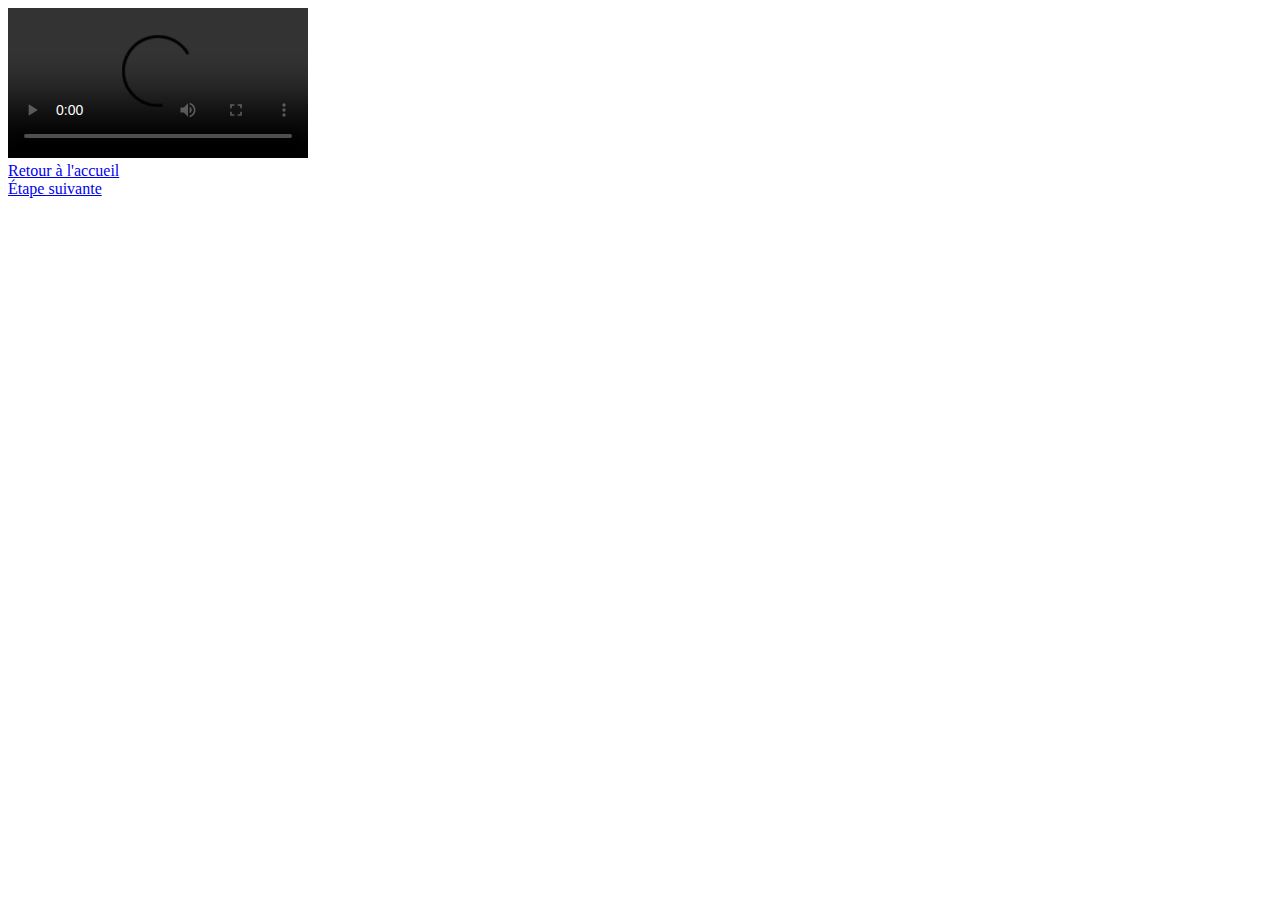
==== etape02.html @ 589ce3b1 "Premier commit" ====
<!DOCTYPE html>
<html lang="en" dir="ltr">
  <head>
    <meta charset="utf-8">
    <title></title>
  </head>
  <body>


    <video controls>
      <source src="bee-video02.mp4" type="video/mp4">
      <source src="bee-video02.webm" type="video/webm">
      <p>Your browser doesn't support HTML5 video. Here is
         a <a href="bee-video02.mp4">link to the video</a> instead.</p>
    </video>

    <li> <a href="index.html"> Retour à l'accueil </a> </li>
    <li> <a href="etape03.html"> Étape suivante </a> </li>
  
  </body>
</html>
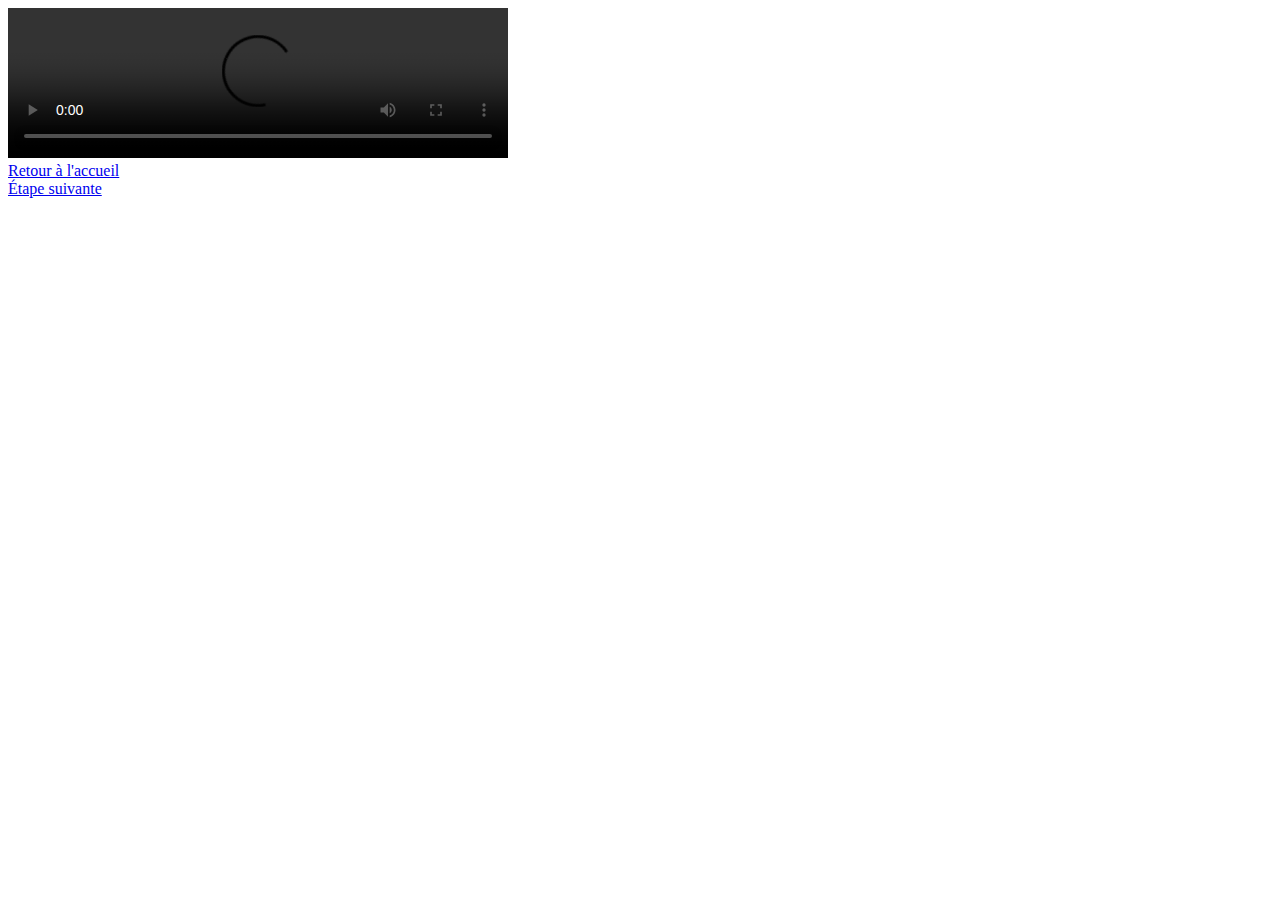
==== commit a08db09c: "page accueil avancée" ====
--- a/etape02.html
+++ b/etape02.html
@@ -7,7 +7,7 @@
   <body>
 
 
-    <video controls>
+    <video width="500"controls>
       <source src="bee-video02.mp4" type="video/mp4">
       <source src="bee-video02.webm" type="video/webm">
       <p>Your browser doesn't support HTML5 video. Here is
@@ -16,6 +16,6 @@
 
     <li> <a href="index.html"> Retour à l'accueil </a> </li>
     <li> <a href="etape03.html"> Étape suivante </a> </li>
-  
+
   </body>
 </html>
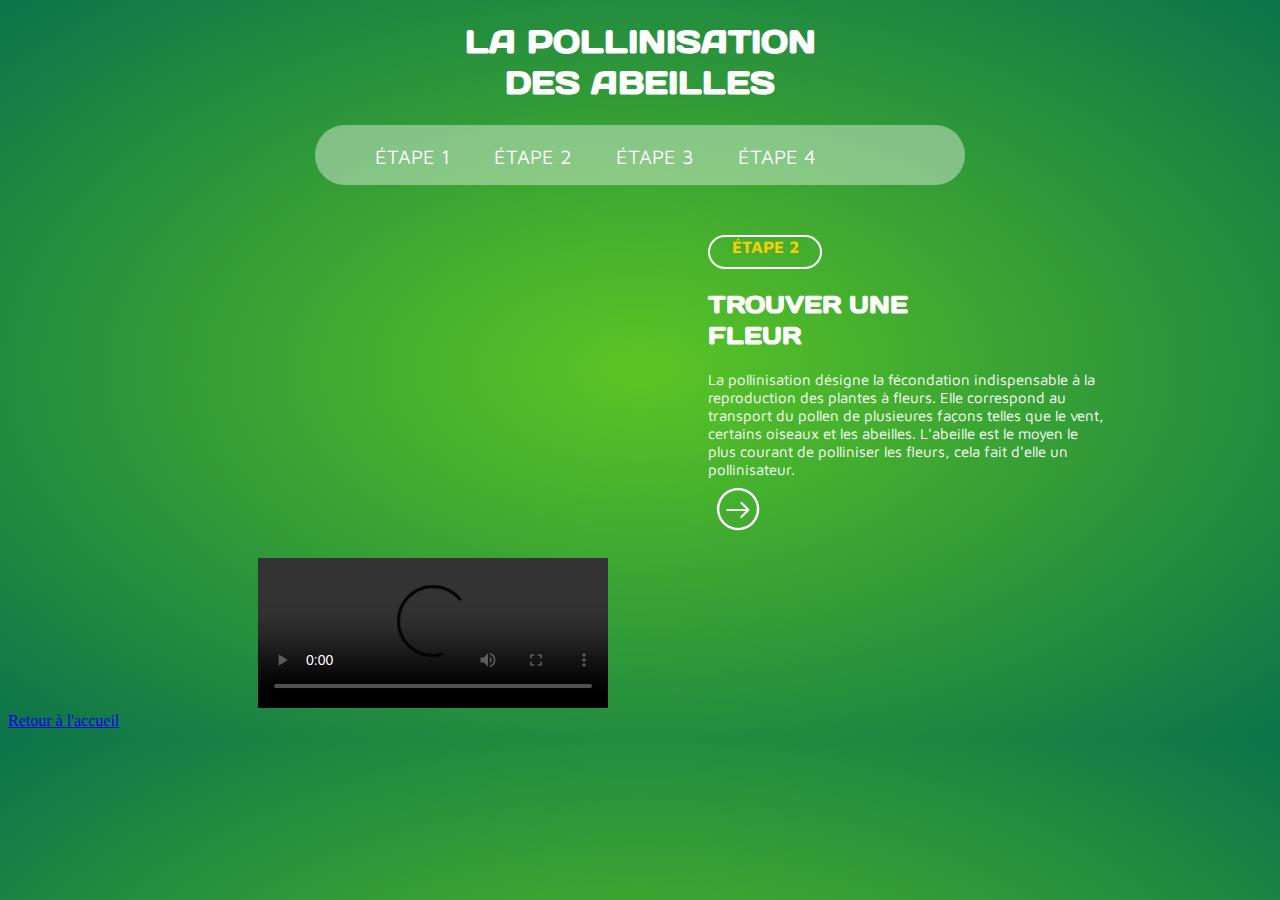
==== commit 6e64ffd8: "4 pages CSS créées" ====
--- a/etape02.html
+++ b/etape02.html
@@ -4,18 +4,60 @@
     <meta charset="utf-8">
     <title></title>
   </head>
+  <link rel="stylesheet" href="styles/etape02.css">
   <body>
 
 
-    <video width="500"controls>
-      <source src="bee-video02.mp4" type="video/mp4">
-      <source src="bee-video02.webm" type="video/webm">
-      <p>Your browser doesn't support HTML5 video. Here is
-         a <a href="bee-video02.mp4">link to the video</a> instead.</p>
-    </video>
+      <h1> LA POLLINISATION <br> DES ABEILLES </br> </h1>
+
+
+    <header>
+
+
+    <ul class="header-navigation">
+
+      <li class="étape"> <a href="index.html"> ÉTAPE 1 </a> </li>
+      <li class="étape"> <a href="etape02.html"> ÉTAPE 2 </a> </li>
+      <li class="étape"> <a href="etape03.html"> ÉTAPE 3 </a> </li>
+      <li class="étape"> <a href="etape04.html"> ÉTAPE 4 </a> </li>
+
+    </ul>
+
+    </header>
+
+    <section id="expli">
+
+                    <h3>ÉTAPE 2 </h3>
+
+    <div class="expli-section-content">
+    <h2> TROUVER UNE <br> FLEUR </br> </h2>
+    <p1> La pollinisation désigne la fécondation indispensable à la reproduction des plantes à fleurs. Elle correspond au transport du pollen de plusieures façons telles que le vent, certains oiseaux et les abeilles. L'abeille est le moyen le plus courant de polliniser les fleurs, cela fait d'elle un pollinisateur.</p1>
+    </div>
+
+    <div class="next">
+       <a href="etape03.html"><img src="styles/images/icone_fleche.png" alt="accueil"></a>
+
+    </div>
+
+      </section>
+
+          <video width="350" controls>
+            <source src="bee-video02.mp4" type="video/mp4">
+            <source src="bee-video02.webm" type="video/webm">
+            <p>Your browser doesn't support HTML5 video. Here is
+               a <a href="bee-video02.mp4">link to the video</a> instead.</p>
+          </video>
+
+
+
+
+
+
+
+
 
     <li> <a href="index.html"> Retour à l'accueil </a> </li>
-    <li> <a href="etape03.html"> Étape suivante </a> </li>
+
 
   </body>
 </html>
--- a/styles/etape02.css
+++ b/styles/etape02.css
@@ -0,0 +1,95 @@
+@import url('https://fonts.googleapis.com/css?family=Days+One|Maven+Pro|Varela+Round');
+body {
+background: radial-gradient(#5AC624  ,#0C734A   );
+color: #FFFFFF;
+}
+
+
+h1 {
+text-align: center;
+  font-family: 'Days one';
+  color:  #FFFFFF;
+}
+
+p1 {
+  font-family: 'Maven Pro';
+  font-size: 15px;
+}
+
+
+h2 {
+font-family: 'Days one';
+}
+
+#expli h3 {
+  text-align: center;
+  font-size: 17px;
+  color:#fccc03;
+  width: 110px;
+  height: 30px;
+font-family: 'Maven Pro';
+border-radius: 100px 100px 100px 100px;
+-moz-border-radius: 100px 100px 100px 100px;
+-webkit-border-radius: 100px 100px 100px 100px;
+border: 2px solid #ffffff;
+}
+
+
+
+.expli-section-content{
+  width: 400px;
+
+}
+
+#expli {
+  margin-left: 700px;
+  margin-top: 50px;
+}
+
+header {
+
+margin: 20px;
+width: 650px;
+margin-left: auto;
+margin-right: auto;
+background-color: rgba(255, 255, 255, 0.4);
+border-radius: 64px 64px 64px 64px;
+-moz-border-radius: 64px 64px 64px 64px;
+-webkit-border-radius: 64px 64px 64px 64px;
+border: 0px solid rgba(255, 255, 255, 0.2);
+}
+
+.header-navigation a{
+  color: #FFFFFF;
+  font-family: 'Maven Pro';
+  padding: 1em;
+  text-decoration: none;
+font-size: 20px;
+
+}
+
+.header-navigation a:hover{
+   color: #ffed00  ;
+}
+
+
+.header-navigation {
+height: 60px;
+}
+
+.étape {
+display: inline-block;
+margin-top: 20px;
+}
+
+
+
+.next img {
+  width: 60px;
+}
+
+
+video {
+  margin-left: 250px;
+  margin-top: 0px;
+}
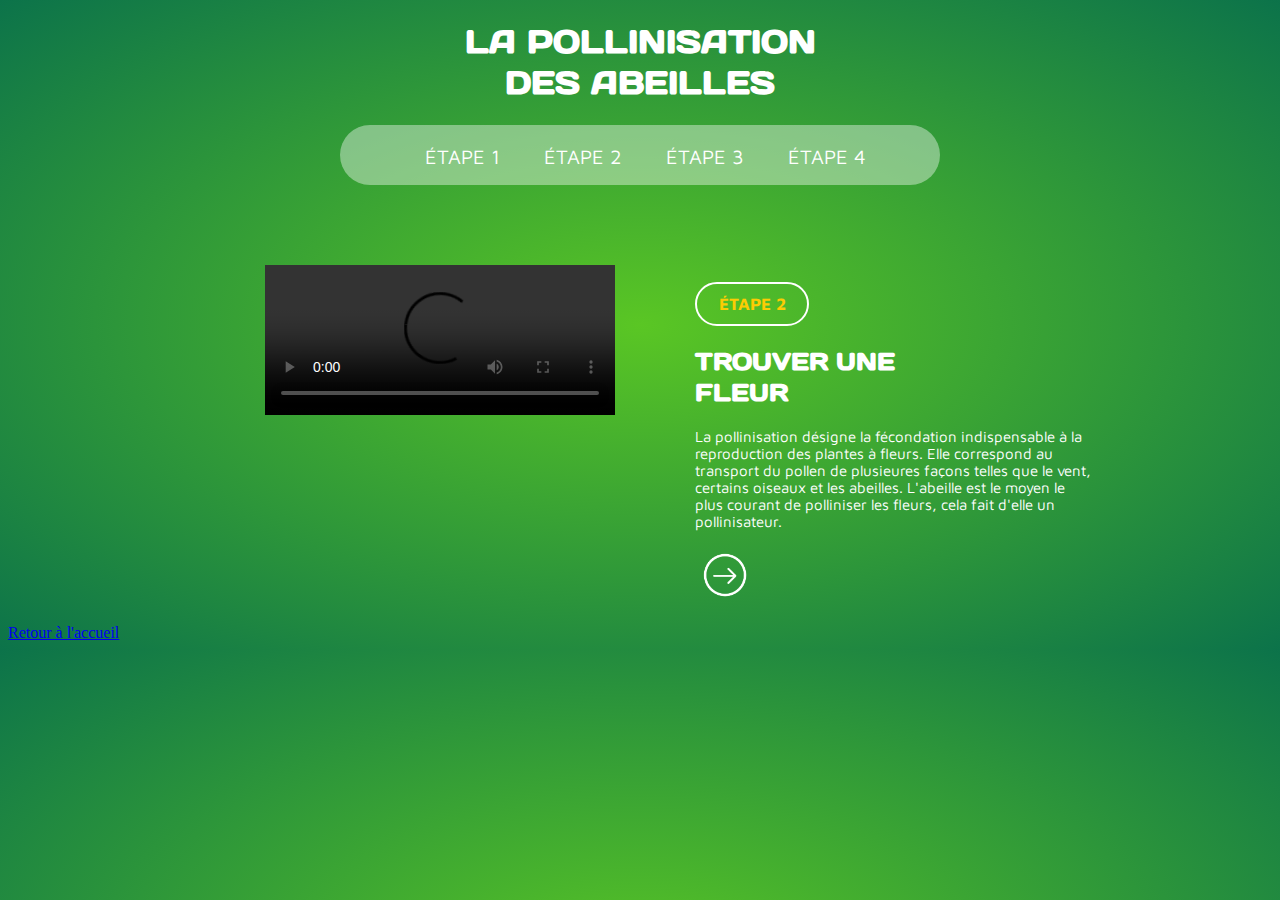
==== commit 7a0ec0f7: "4e commit" ====
--- a/etape02.html
+++ b/etape02.html
@@ -25,28 +25,40 @@
 
     </header>
 
-    <section id="expli">
+    <section>
+
+        <div class="video-container">
+      <video width="350" controls>
+        <source src="bee-video02.mp4" type="video/mp4">
+        <source src="bee-video02.webm" type="video/webm">
+        <p>Your browser doesn't support HTML5 video. Here is
+           a <a href="bee-video02.mp4">link to the video</a> instead.</p>
+      </video>
+      </div>
+
+
+  <div class="expli-section-content">
 
                     <h3>ÉTAPE 2 </h3>
 
-    <div class="expli-section-content">
     <h2> TROUVER UNE <br> FLEUR </br> </h2>
-    <p1> La pollinisation désigne la fécondation indispensable à la reproduction des plantes à fleurs. Elle correspond au transport du pollen de plusieures façons telles que le vent, certains oiseaux et les abeilles. L'abeille est le moyen le plus courant de polliniser les fleurs, cela fait d'elle un pollinisateur.</p1>
-    </div>
-
+    <p> La pollinisation désigne la fécondation indispensable à la reproduction des plantes à fleurs. Elle correspond au transport du pollen de plusieures façons telles que le vent, certains oiseaux et les abeilles. L'abeille est le moyen le plus courant de polliniser les fleurs, cela fait d'elle un pollinisateur.</p>
     <div class="next">
        <a href="etape03.html"><img src="styles/images/icone_fleche.png" alt="accueil"></a>
 
     </div>
+    </div>
 
-      </section>
 
-          <video width="350" controls>
-            <source src="bee-video02.mp4" type="video/mp4">
-            <source src="bee-video02.webm" type="video/webm">
-            <p>Your browser doesn't support HTML5 video. Here is
-               a <a href="bee-video02.mp4">link to the video</a> instead.</p>
-          </video>
+
+
+    </section>
+
+
+
+
+
+
 
 
 
--- a/styles/etape02.css
+++ b/styles/etape02.css
@@ -11,7 +11,7 @@
   color:  #FFFFFF;
 }
 
-p1 {
+p {
   font-family: 'Maven Pro';
   font-size: 15px;
 }
@@ -21,7 +21,7 @@
 font-family: 'Days one';
 }
 
-#expli h3 {
+ h3 {
   text-align: center;
   font-size: 17px;
   color:#fccc03;
@@ -32,6 +32,7 @@
 -moz-border-radius: 100px 100px 100px 100px;
 -webkit-border-radius: 100px 100px 100px 100px;
 border: 2px solid #ffffff;
+padding-top: 10px;
 }
 
 
@@ -41,15 +42,11 @@
 
 }
 
-#expli {
-  margin-left: 700px;
-  margin-top: 50px;
-}
 
 header {
 
 margin: 20px;
-width: 650px;
+width: 600px;
 margin-left: auto;
 margin-right: auto;
 background-color: rgba(255, 255, 255, 0.4);
@@ -75,6 +72,8 @@
 
 .header-navigation {
 height: 60px;
+text-align: center;
+padding-left: 10px;
 }
 
 .étape {
@@ -89,7 +88,19 @@
 }
 
 
-video {
-  margin-left: 250px;
-  margin-top: 0px;
+
+.video-container{
+  margin-right: 40px;
 }
+
+.expli-section-content{
+  margin-left: 40px;
+}
+
+section {
+display: flex;
+justify-content: center;
+margin-left: 80px;
+margin-top: 80px;
+flex-wrap: wrap;
+}
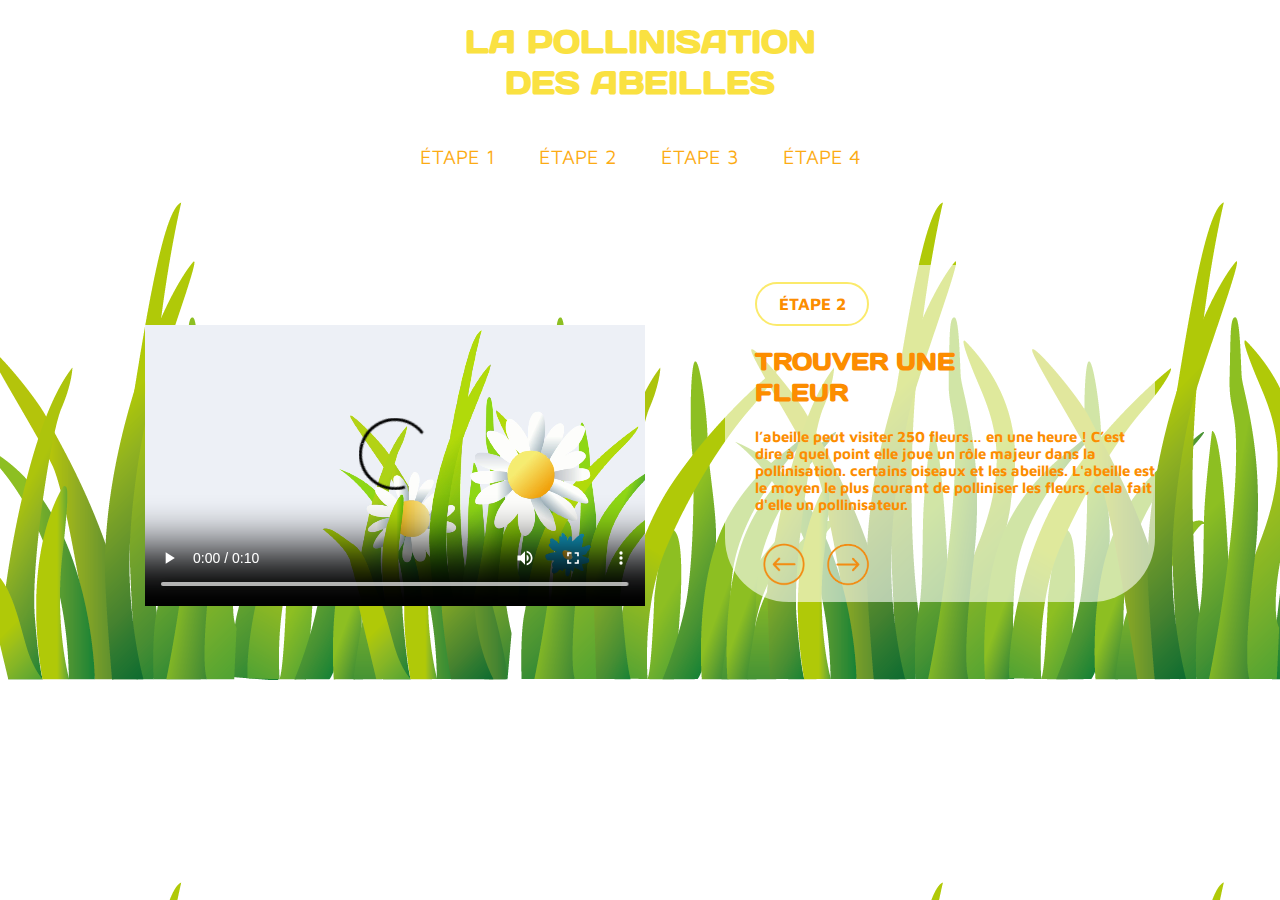
==== commit 12c52f02: "FINAL" ====
--- a/etape02.html
+++ b/etape02.html
@@ -2,13 +2,14 @@
 <html lang="en" dir="ltr">
   <head>
     <meta charset="utf-8">
-    <title></title>
+    <title>La pollinisation des abeilles</title>
+      <link rel="icon" type="image/png" href="styles/images/Bee-01.png" />
   </head>
   <link rel="stylesheet" href="styles/etape02.css">
   <body>
 
 
-      <h1> LA POLLINISATION <br> DES ABEILLES </br> </h1>
+      <h1> <a href="index.html"> LA POLLINISATION <br> DES ABEILLES </br> </a> </h1>
 
 
     <header>
@@ -28,11 +29,11 @@
     <section>
 
         <div class="video-container">
-      <video width="350" controls>
-        <source src="bee-video02.mp4" type="video/mp4">
-        <source src="bee-video02.webm" type="video/webm">
+      <video width="500" controls>
+        <source src="fleurs.mp4" type="video/mp4">
+        <source src="fleurs.webm" type="video/webm">
         <p>Your browser doesn't support HTML5 video. Here is
-           a <a href="bee-video02.mp4">link to the video</a> instead.</p>
+           a <a href="fleurs.mp4">link to the video</a> instead.</p>
       </video>
       </div>
 
@@ -42,34 +43,23 @@
                     <h3>ÉTAPE 2 </h3>
 
     <h2> TROUVER UNE <br> FLEUR </br> </h2>
-    <p> La pollinisation désigne la fécondation indispensable à la reproduction des plantes à fleurs. Elle correspond au transport du pollen de plusieures façons telles que le vent, certains oiseaux et les abeilles. L'abeille est le moyen le plus courant de polliniser les fleurs, cela fait d'elle un pollinisateur.</p>
-    <div class="next">
-       <a href="etape03.html"><img src="styles/images/icone_fleche.png" alt="accueil"></a>
-
-    </div>
-    </div>
+    <p>  l’abeille peut visiter 250 fleurs… en une heure ! C’est dire à quel point elle joue un rôle majeur dans la pollinisation. certains oiseaux et les abeilles. L'abeille est le moyen le plus courant de polliniser les fleurs, cela fait d'elle un pollinisateur.</p>
 
 
+    <div class="arrow">
+       <a href="index.html"><img src="styles/images/fleche02.png" alt="accueil"></a>
+
+
+       <a href="etape03.html"><img src="styles/images/fleche-orange.png" alt="accueil"></a>
+
+</div>
+
+
+</div>
 
 
     </section>
 
 
-
-
-
-
-
-
-
-
-
-
-
-
-
-    <li> <a href="index.html"> Retour à l'accueil </a> </li>
-
-
   </body>
 </html>
--- a/styles/etape02.css
+++ b/styles/etape02.css
@@ -1,37 +1,44 @@
 @import url('https://fonts.googleapis.com/css?family=Days+One|Maven+Pro|Varela+Round');
 body {
-background: radial-gradient(#5AC624  ,#0C734A   );
-color: #FFFFFF;
+background-image: url('images/fond_herbes_02.png');
+background-attachment: fixed;
+cursor: url("images/Bee.png"), pointer;
 }
 
 
 h1 {
 text-align: center;
   font-family: 'Days one';
-  color:  #FFFFFF;
+}
+
+h1 a{
+ text-decoration: none;
+ color:  #FAE141;
 }
 
 p {
   font-family: 'Maven Pro';
   font-size: 15px;
+  color: #FC8D00;
+  font-weight: bold;
 }
-
 
 h2 {
 font-family: 'Days one';
+color: #FC8D00;
 }
 
- h3 {
-  text-align: center;
-  font-size: 17px;
-  color:#fccc03;
-  width: 110px;
-  height: 30px;
+h3 {
+ text-align: center;
+ font-size: 17px;
+ color: #FC8D00   ;
+ width: 110px;
+ height: 30px;
 font-family: 'Maven Pro';
 border-radius: 100px 100px 100px 100px;
 -moz-border-radius: 100px 100px 100px 100px;
 -webkit-border-radius: 100px 100px 100px 100px;
-border: 2px solid #ffffff;
+border: 2px solid #FBEA6B;
 padding-top: 10px;
 }
 
@@ -45,36 +52,34 @@
 
 header {
 
-margin: 20px;
-width: 600px;
-margin-left: auto;
-margin-right: auto;
-background-color: rgba(255, 255, 255, 0.4);
-border-radius: 64px 64px 64px 64px;
--moz-border-radius: 64px 64px 64px 64px;
--webkit-border-radius: 64px 64px 64px 64px;
-border: 0px solid rgba(255, 255, 255, 0.2);
-}
-
-.header-navigation a{
-  color: #FFFFFF;
-  font-family: 'Maven Pro';
-  padding: 1em;
-  text-decoration: none;
-font-size: 20px;
-
-}
-
-.header-navigation a:hover{
-   color: #ffed00  ;
-}
+  margin: 20px;
+  width: 600px;
+  margin-left: auto;
+  margin-right: auto;
+  }
 
 
-.header-navigation {
-height: 60px;
-text-align: center;
-padding-left: 10px;
-}
+  .header-navigation a{
+    color: #FCAB14;
+    font-family: 'Maven Pro';
+    padding: 1em;
+    text-decoration: none;
+  font-size: 20px;
+  }
+
+  .header-navigation a:hover{
+     color: #ffed00  ;
+    text-decoration: underline;
+  }
+
+
+
+  .header-navigation {
+  height: 60px;
+  text-align: center;
+  padding-left: 0px;
+  }
+
 
 .étape {
 display: inline-block;
@@ -82,25 +87,41 @@
 }
 
 
+.arrow img {
+  width: 60px;
+    display: inline-block;
 
-.next img {
-  width: 60px;
 }
-
 
 
 .video-container{
   margin-right: 40px;
+  padding-top: 60px;
 }
 
 .expli-section-content{
   margin-left: 40px;
+padding-left: 30px;
+background-color: rgba(255, 255, 255, 0.6 );
+border-radius: 64px 64px 64px 64px;
+-moz-border-radius: 64px 64px 64px 64px;
+-webkit-border-radius: 64px 64px 64px 64px;
+border: 0px solid rgba(255, 255, 255, 0.2);
+margin-bottom: 100px;
+
 }
+
+/*
+.arrow {
+display: inline-block;
+}
+*/
 
 section {
 display: flex;
 justify-content: center;
-margin-left: 80px;
+margin-left: 20px;
 margin-top: 80px;
 flex-wrap: wrap;
+
 }
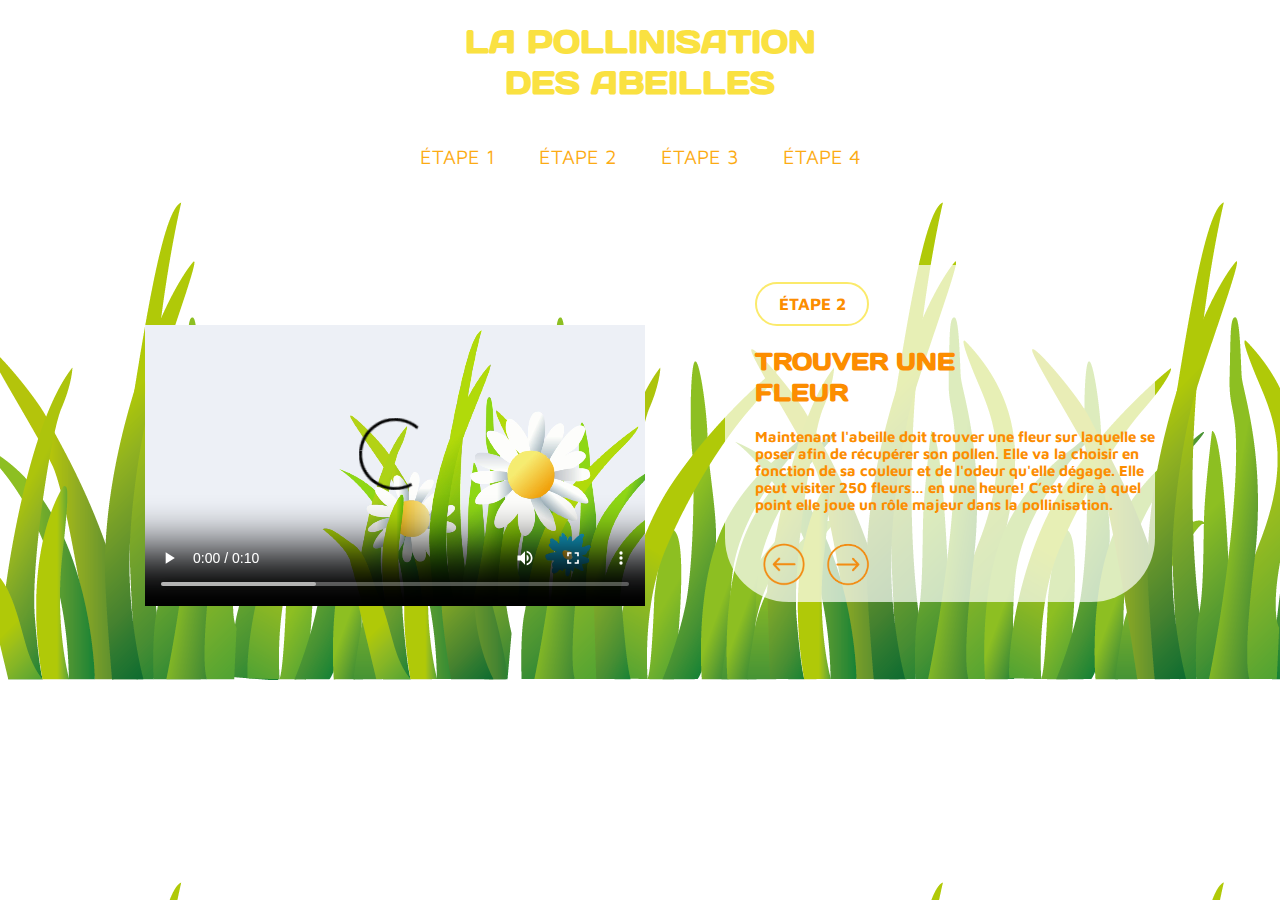
==== commit b71d6963: "Video responsive" ====
--- a/etape02.html
+++ b/etape02.html
@@ -30,8 +30,8 @@
 
         <div class="video-container">
       <video width="500" controls>
-        <source src="fleurs.mp4" type="video/mp4">
-        <source src="fleurs.webm" type="video/webm">
+        <source src="styles/videos/fleurs.mp4" type="video/mp4">
+        <source src="styles/videos/fleurs.webm" type="video/webm">
         <p>Your browser doesn't support HTML5 video. Here is
            a <a href="fleurs.mp4">link to the video</a> instead.</p>
       </video>
@@ -43,7 +43,7 @@
                     <h3>ÉTAPE 2 </h3>
 
     <h2> TROUVER UNE <br> FLEUR </br> </h2>
-    <p>  l’abeille peut visiter 250 fleurs… en une heure ! C’est dire à quel point elle joue un rôle majeur dans la pollinisation. certains oiseaux et les abeilles. L'abeille est le moyen le plus courant de polliniser les fleurs, cela fait d'elle un pollinisateur.</p>
+    <p>  Maintenant l'abeille doit trouver une fleur sur laquelle se poser afin de récupérer son pollen. Elle va la choisir en fonction de sa couleur et de l'odeur qu'elle dégage. Elle peut visiter 250 fleurs… en une heure! C’est dire à quel point elle joue un rôle majeur dans la pollinisation. </p>
 
 
     <div class="arrow">
--- a/styles/etape02.css
+++ b/styles/etape02.css
@@ -99,10 +99,15 @@
   padding-top: 60px;
 }
 
+.video-container video{
+  max-width: 500px;
+  width: 100%
+}
+
 .expli-section-content{
   margin-left: 40px;
 padding-left: 30px;
-background-color: rgba(255, 255, 255, 0.6 );
+background-color: rgba(255, 255, 255, 0.7 );
 border-radius: 64px 64px 64px 64px;
 -moz-border-radius: 64px 64px 64px 64px;
 -webkit-border-radius: 64px 64px 64px 64px;
